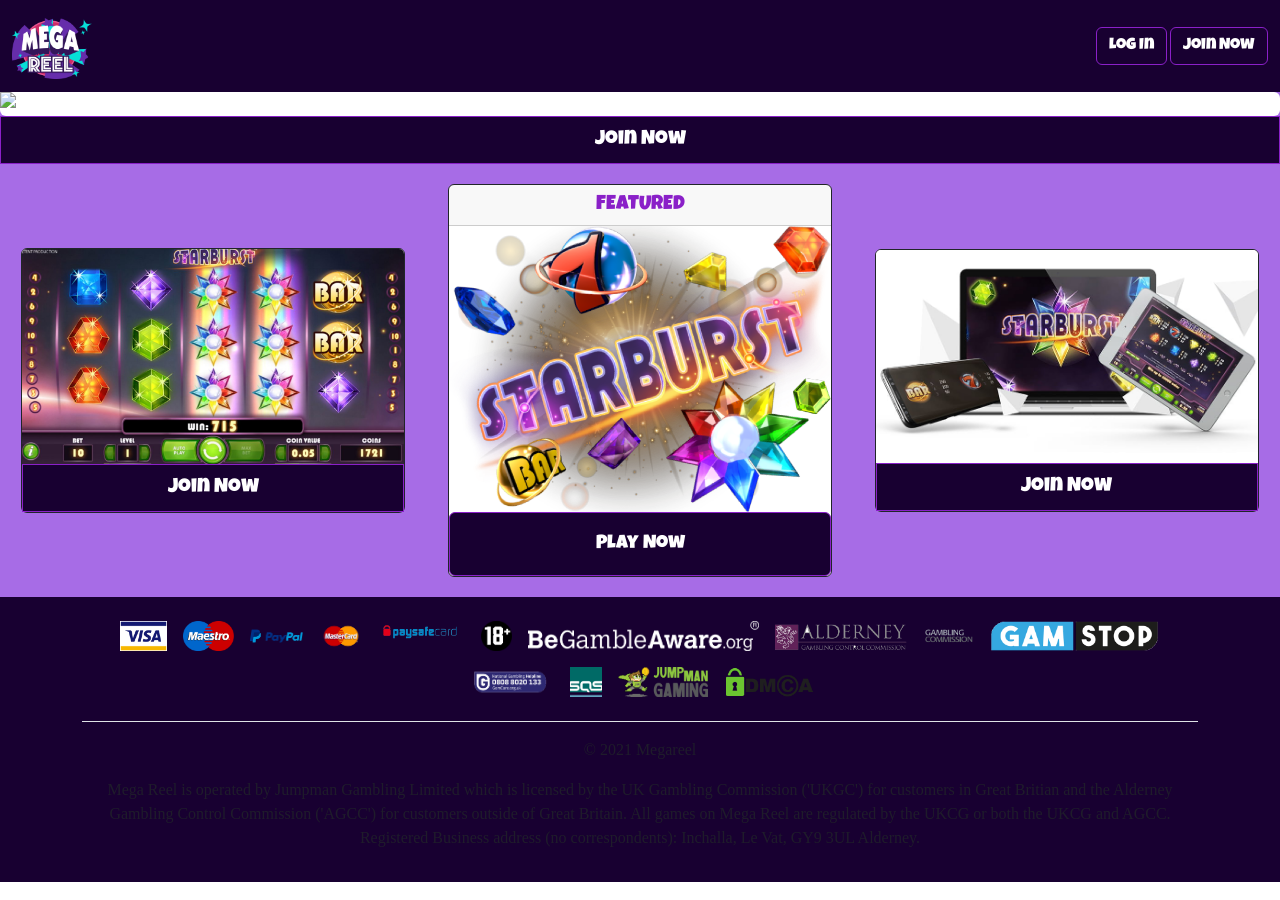
==== index.html @ 132ecd95 "changes to logos" ====
<!doctype html>
<html lang="en">
  <head>
    <!-- Required meta tags -->
    <meta charset="utf-8">
    <meta name="viewport" content="width=device-width, initial-scale=1">

    <!-- Bootstrap CSS -->
    <link href="https://cdn.jsdelivr.net/npm/bootstrap@5.1.3/dist/css/bootstrap.min.css" rel="stylesheet" integrity="sha384-1BmE4kWBq78iYhFldvKuhfTAU6auU8tT94WrHftjDbrCEXSU1oBoqyl2QvZ6jIW3" crossorigin="anonymous">
    <link href = "styles/styles.css" rel="stylesheet">
    <link rel="preconnect" href="https://fonts.googleapis.com">
    <link rel="preconnect" href="https://fonts.gstatic.com" crossorigin>
    <link href="https://fonts.googleapis.com/css2?family=Luckiest+Guy&display=swap" rel="stylesheet">
    <title>Play Starburst</title>
  </head>
  <body>
    <nav class="navbar navbar-dark" style="background-color: #180031;">
        <div class="container-fluid">
          <a class="navbar-brand" href="#">
            <img src="Assets/megareel-logo500.png" alt="Megareel Company Logo" width="80"  class="d-inline-block align-text-top">
            
          </a>
          <div>
            <button class="btn btn-outline btn-outline-custom">Log In</button>
            <button class="btn btn-custom ">Join Now</button>
          </div>
          
        </div>
      </nav>

    <div class ="container-fluid content " style="background: #a76ce6;" >
        <div class = "row main-offer d-none d-lg-block">
            <div class="col offer-col" >
                <div class="card border-dark text-white border-0" >
                    <img src="Assets/main banner.gif" class="card-img offer-image " alt="image of megareel offer" style="border-radius: 0;" >

                  </div>
                
                
            </div>

            <div class = "col offer-col">
              <button class = "btn btn-lg btn-custom justify-content-center" style="width:100%; border-radius: 0;">Join Now</button>
              
            </div>
            <!-- <p class="mx-auto" style="color: white; width: 100%; border-radius: 0; ">NEW PLAYERS ONLY, MIN DEPOSIT £10.00, £8.00 MAX WIN PER 10 SPINS, MAX BONUS EQUAL TO LIFETIME DEPOSITS (UP TO £250.00), 65X WAGERING REQUIREMENTS AND FULL T&CS APPLY <a href="#" style="text-decoration: none;">HERE</a></p> -->
        </div>

        <div class="row main-offer d-flex d-sm-block d-md-none">
          <div class = "col offer-col">
            <div class="card border-dark text-white border-0" >
              <img src="Assets/mobile banner.jpg" class="card-img offer-image " alt="image of megareel offer" style="border-radius: 0;" >

            </div>
          </div>
          
        </div>
        <!-- <hr class ="my-6">
        <div class = "row text-center">
            <h1 class = "offer-text fw-bolder" >MEGAREEL OFFERS YOU ALL THE TOP SLOTS AND MUCH MORE!</h1>
        </div>
        <hr class ="my-6 mx-auto offer-rule" width="50%"> -->
        <div class="row content-area">
          
          

            <!-- <div class="col first-col d-flex justify-content-center">
                    <div class="card border-dark" style="width: 12rem;">
                        <img src="Assets/berryburst-logo.png" class="card-img-top" alt="...">
                        <div class="card-body">
                          <h5 class="card-title">Play Berry Burst</h5>
                          <p class="card-text">Play Berry Burst At Megareel</p>
                          <a href="#" class="btn btn-danger">Join Now</a>
                        </div>
                </div>
            </div> -->

          

            <div class="col first-col d-flex d-none d-lg-flex justify-content-center">
              <div class="card border-dark" style="width: 24rem;">
                
                <img src="Assets/starburst-demo-1.jpg" class="card-img-top" alt="...">
                
                  <a href="#" class="btn btn-danger btn-lg btn-custom" style="border-radius: 0;">Join Now</a>
                
              </div>
    
            </div>  

          <div class="col first-col d-flex justify-content-center">
            <div class="card border-dark" style="width: 24rem;">
              <h5 class="card-header" style="color:#8A20C8">FEATURED</h5>
                <img src="Assets/starburst-logo.png" class="card-img-top" alt="...">
                <!-- <div class="card-body"> -->
                  <!-- <h5 class="card-title">Play Starburst</h5> -->
                  <!-- <p class="card-text">Play Starburst At Megareel</p> -->
                  <!-- <p class="card-text">Welcome Offer, Win Up To 500 Free Spins When You Deposit</p> -->
                  <a href="#" class="btn btn-danger btn-custom pulse" style="font-size: larger;">Play Now</a>
                <!-- </div> -->
              </div>

          </div>

          <div class="col first-col d-flex d-none d-lg-flex justify-content-center">
            <div class="card border-dark" style="width: 24rem;">
              
              <img src="Assets/starburst-slot-mobile-desktop-tablet.jpg" class="card-img-top" alt="...">
              
                <a href="#" class="btn btn-danger btn-lg btn-custom  " style="border-radius: 0;">Join Now</a>
              
            </div>
  
          </div> 

        <!-- <div class="col first-col d-flex justify-content-center">
          <div class="card border-dark" style="width: 24rem;">
            <h5 class="card-header" style="color:#8A20C8" >PLAY STARBURST</h5>
            <div class="card-body">
              <h5 class="card-title">CLAIM YOUR WELCOME OFFER AND JOIN</h5>
              <p class="card-text">Claim Our Exclusive Welcome Offer For New Players When You Deposit And Play!</p>
              <a href="#" class="btn btn-danger btn-lg btn-custom">Join Now</a>
            </div>
          </div> -->

      </div>

            <!-- <div class="col first-col d-flex justify-content-center">
                    <div class="card border-dark" style="width: 12rem;">
                        <img src="Assets/bonanza-logo.png" class="card-img-top" alt="...">
                        <div class="card-body">
                            <h5 class="card-title">Play Bonanza</h5>
                            <p class="card-text">Play Bonanza At Megareel</p>
                            <a href="#" class="btn btn-danger">Join Now</a>
                        </div>
                </div>
            </div> -->
            
            

            
        </div>

        
            <footer class = "py-3 my-4 main-footer">
              <div class="container">
                <ul class="nav justify-content-center border-bottom pb-3 mb-3">
                    <li class="nav-item"><a href="#" class="nav-link px-2 text-muted"><img src="./Assets/footer images/2.png" height="30"></a></li>
                    <li class="nav-item"><a href="#" class="nav-link px-2 text-muted"><img src="./Assets/footer images/3.png" height="30"></a></li>
                    <li class="nav-item"><a href="#" class="nav-link px-2 text-muted"><img src="./Assets/footer images/4.png" height="30"></a></li>
                    <li class="nav-item"><a href="#" class="nav-link px-2 text-muted"><img src="./Assets/footer images/MasterCard.jpg" height="30"></a></li>
                    <li class="nav-item"><a href="#" class="nav-link px-2 text-muted"><img src="./Assets/footer images/5.png" height="30"></a></li>
                    <li class="nav-item"><a href="#" class="nav-link px-2 text-muted"><img src="./Assets/footer images/6.png" height="30"></a></li>
                    <li class="nav-item"><a href="#" class="nav-link px-2 text-muted"><img src="./Assets/footer images/7.png" height="30"></a></li>
                    <li class="nav-item"><a href="#" class="nav-link px-2 text-muted"><img src="./Assets/footer images/8.png" height="30"></a></li>
                    <li class="nav-item"><a href="#" class="nav-link px-2 text-muted"><img src="./Assets/footer images/9.png" height="30"></a></li>
                    <li class="nav-item"><a href="#" class="nav-link px-2 text-muted"><img src="./Assets/footer images/10.png" height="30"></a></li>
                    <li class="nav-item"><a href="#" class="nav-link px-2 text-muted"><img src="./Assets/footer images/11.png" height="30"></a></li>
                    <li class="nav-item"><a href="#" class="nav-link px-2 text-muted"><img src="./Assets/footer images/12.png" height="30"></a></li>
                    <li class="nav-item"><a href="#" class="nav-link px-2 text-muted"><img src="./Assets/footer images/13.png" height="30"></a></li>
                    <li class="nav-item"><a href="#" class="nav-link px-2 text-muted"><img src="./Assets/footer images/14.png" height="30"></a></li>
                  </ul>

                <p class = "text-center text-muted">© 2021 Megareel</p>
                <p class = "text-center text-muted ">Mega Reel is operated by Jumpman Gambling Limited which is licensed by the UK Gambling Commission ('UKGC') for customers in Great Britian and the Alderney Gambling Control Commission
                  ('AGCC') for customers outside of Great Britain. All games on Mega Reel are regulated by the UKCG or both the UKCG and AGCC. Registered Business address (no correspondents): Inchalla, Le Vat,
                  GY9 3UL Alderney.
                </p>
              </div>  
            </footer>
        
        
    </div>
        
   

  
   

    <!-- Option 1: Bootstrap Bundle with Popper -->
    <script src="https://cdn.jsdelivr.net/npm/bootstrap@5.1.3/dist/js/bootstrap.bundle.min.js" integrity="sha384-ka7Sk0Gln4gmtz2MlQnikT1wXgYsOg+OMhuP+IlRH9sENBO0LRn5q+8nbTov4+1p" crossorigin="anonymous"></script>


  </body>
</html>
---- styles/styles.css ----
html{

    overflow-x: hidden; 
}

body{
    font-family: 'Luckiest Guy', cursive;
    
    
}
.nav-custom{
    background-color: #01E0D8;
}

p{
    font-family: 'Open Sans', 'Verdana';
}


.btn-custom{
    background-color: #180031;
    border-color: #8A20C8;
    color: white;
    
}

.btn-custom:hover{
    background-color: #8A20C8;
    border-color: white;
    color: white;
}

.btn-custom:focus{
    background-color: #8A20C8;
    color: white;
    box-shadow: none;
    outline: none;
}


.btn-outline-custom{
    color:white;
    border-color: #8A20C8;
}

.btn-outline-custom:hover{
    background-color: #8A20C8;
    border-color: #8A20C8;
    color: white;
}

.btn-outline-custom:focus{
    background-color: #8A20C8;
    color: white;
    box-shadow: none;
    outline: none;

}

.main-offer{
    padding:  0;
    text-align: center;
    
}

.offer-col{
    padding-right: 0;
    padding-left: 0;
}

.offer{
    color: white;
}

.offer-text{
    color:#8A20C8;
    font-weight: 400;
    padding-bottom: 10px;
    -webkit-text-stroke: 0.11px black;
}

.offer-rule{
    border: 1px solid #8A20C8;
}



.first-col{
    text-align: center;
    margin: auto;
    padding: 20px 0;
    
}


.main-footer{
    background-color: #180031;
    padding-top: 0;
    margin-top:0;
}

.my-4{
    margin-top: 0!important;
    margin-bottom: 0!important;

}


/* .content-area{
    background-color: #5800b5;
    
} */


.pulse {
    position: relative;
    overflow: hidden;
    display: inline-block;
    color: #fff;
    text-decoration: none;
    text-align: center;
    line-height: 50px;

  }
  

  
  /**
   * The "shine" element
   */
  
  .pulse:after {
    
    animation: shine 4s ease-out infinite;
    animation-fill-mode: forwards;  
    content: "";
    position: absolute;
    top: -110%;
    left: -210%;
    width: 400%;
    height: 200%;
    opacity: 0;
    transform: rotate(30deg);
    
    background: rgba(255, 255, 255, 0.13);
    background: linear-gradient(
      to right, 
      rgba(255, 255, 255, 0.13) 0%,
      rgba(255, 255, 255, 0.13) 77%,
      rgba(255, 255, 255, 0.5) 92%,
      rgba(255, 255, 255, 0.0) 100%
    );
  }
  
  
  .pulse:active:after {
    opacity: 0;
  }
  
  @keyframes shine{
    10% {
      opacity: 1;
      top: -30%;
      left: -30%;
      transition-property: left, top, opacity;
      transition-duration: 1s, 1s, 0.25s;
      transition-timing-function: ease;
    }
    100% {
      opacity: 0;
      top: -30%;
      left: -30%;
      transition-property: left, top, opacity;
    }
  }
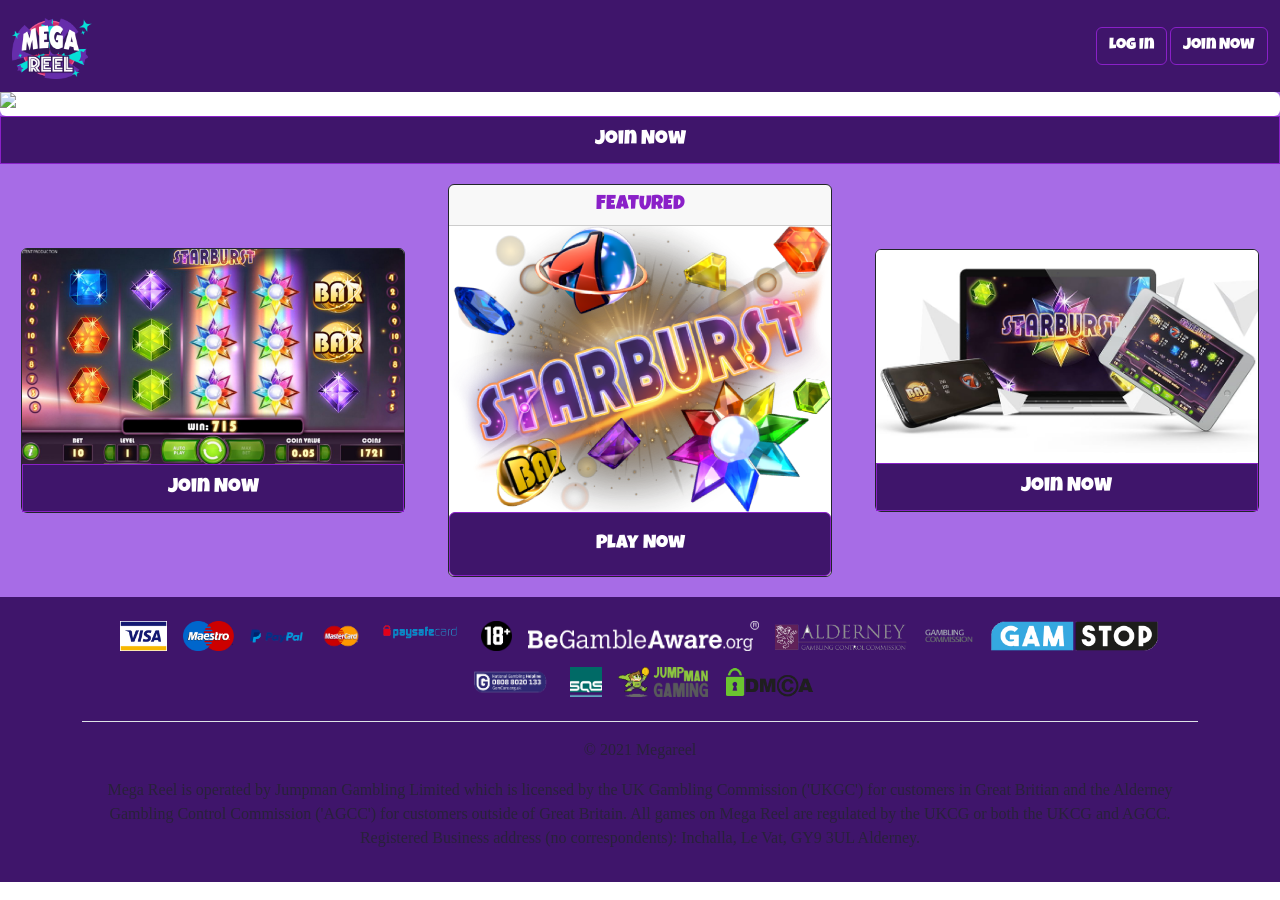
==== commit 50642062: "changes to colours" ====
--- a/index.html
+++ b/index.html
@@ -14,7 +14,7 @@
     <title>Play Starburst</title>
   </head>
   <body>
-    <nav class="navbar navbar-dark" style="background-color: #180031;">
+    <nav class="navbar navbar-dark" style="background-color: #3f156b;">
         <div class="container-fluid">
           <a class="navbar-brand" href="#">
             <img src="Assets/megareel-logo500.png" alt="Megareel Company Logo" width="80"  class="d-inline-block align-text-top">
--- a/styles/styles.css
+++ b/styles/styles.css
@@ -18,7 +18,7 @@
 
 
 .btn-custom{
-    background-color: #180031;
+    background-color: #3f156b;
     border-color: #8A20C8;
     color: white;
     
@@ -94,7 +94,7 @@
 
 
 .main-footer{
-    background-color: #180031;
+    background-color:#3f156b;
     padding-top: 0;
     margin-top:0;
 }
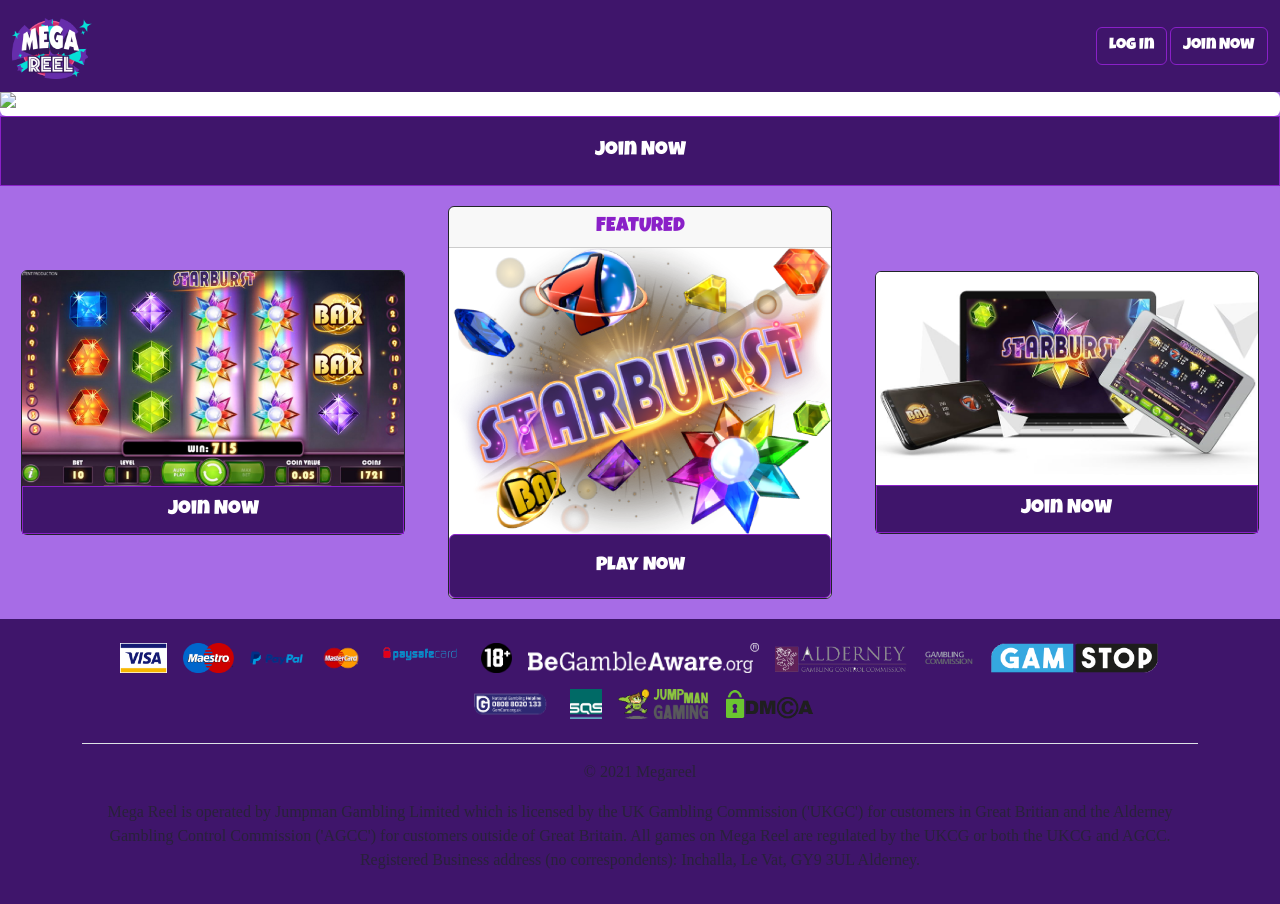
==== commit 735b7f2a: "mobile changes" ====
--- a/index.html
+++ b/index.html
@@ -40,7 +40,7 @@
             </div>
 
             <div class = "col offer-col">
-              <button class = "btn btn-lg btn-custom justify-content-center" style="width:100%; border-radius: 0;">Join Now</button>
+              <button class = "btn btn-lg btn-custom justify-content-center" style="width:100%; height: 70px; border-radius: 0;">Join Now</button>
               
             </div>
             <!-- <p class="mx-auto" style="color: white; width: 100%; border-radius: 0; ">NEW PLAYERS ONLY, MIN DEPOSIT £10.00, £8.00 MAX WIN PER 10 SPINS, MAX BONUS EQUAL TO LIFETIME DEPOSITS (UP TO £250.00), 65X WAGERING REQUIREMENTS AND FULL T&CS APPLY <a href="#" style="text-decoration: none;">HERE</a></p> -->
@@ -168,6 +168,11 @@
                 </p>
               </div>  
             </footer>
+
+            <div class="fixed-bottom d-sm-none" >
+              <a href="#" class="btn btn-danger btn-lg btn-custom" style="border-radius: 0; width: 100%; background-color: #8A20C8;">Join Now</a>
+
+            </div>
         
         
     </div>
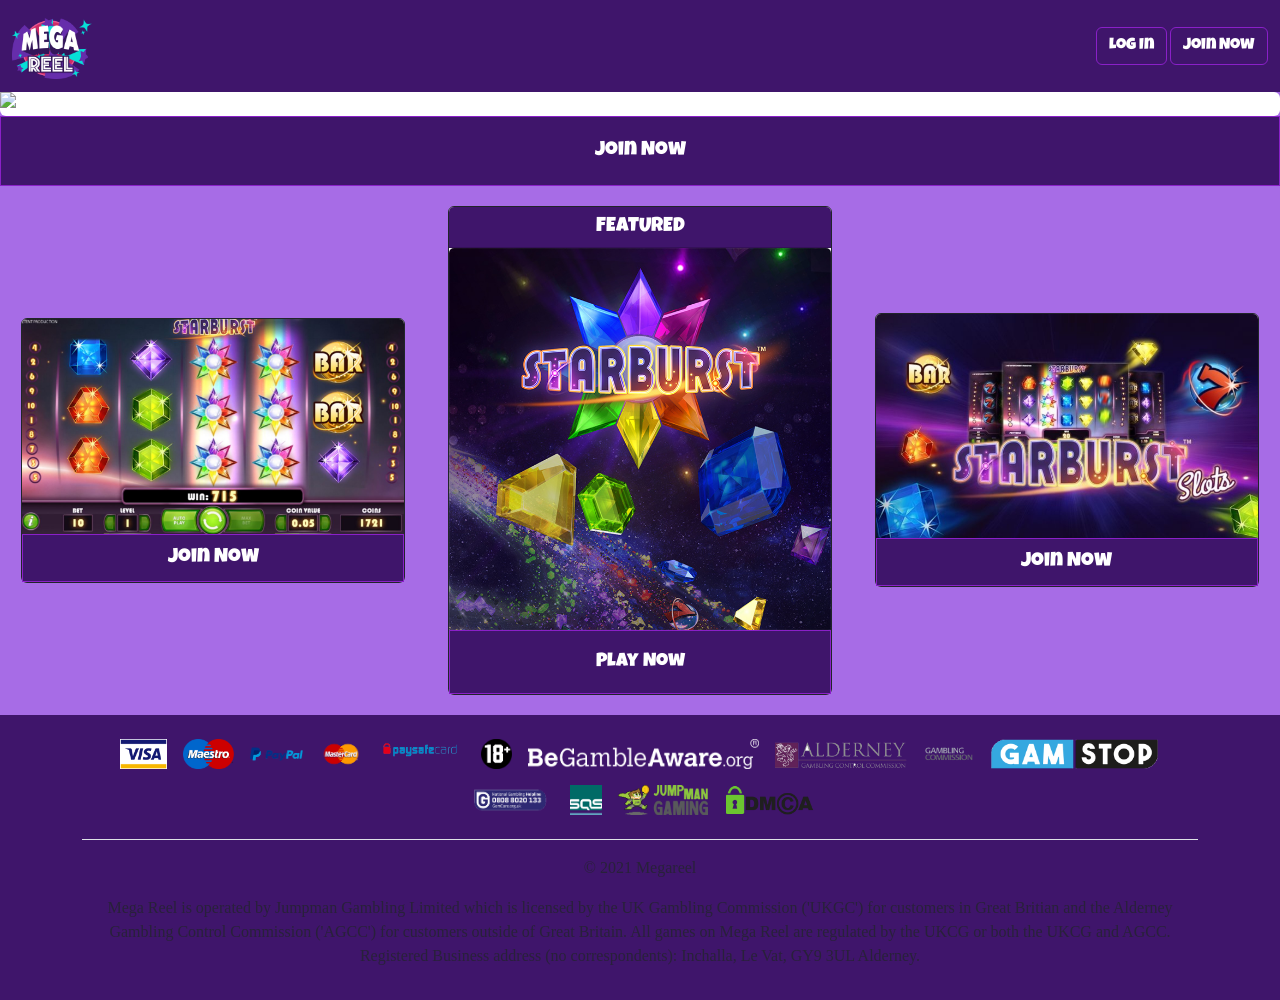
==== commit 14ce838c: "image changes" ====
--- a/index.html
+++ b/index.html
@@ -90,13 +90,13 @@
 
           <div class="col first-col d-flex justify-content-center">
             <div class="card border-dark" style="width: 24rem;">
-              <h5 class="card-header" style="color:#8A20C8">FEATURED</h5>
-                <img src="Assets/starburst-logo.png" class="card-img-top" alt="...">
+              <h5 class="card-header" style="color:white; background-color: #3f156b;">FEATURED</h5>
+                <img src="Assets/long.jpg" class="card-img-top" alt="...">
                 <!-- <div class="card-body"> -->
                   <!-- <h5 class="card-title">Play Starburst</h5> -->
                   <!-- <p class="card-text">Play Starburst At Megareel</p> -->
                   <!-- <p class="card-text">Welcome Offer, Win Up To 500 Free Spins When You Deposit</p> -->
-                  <a href="#" class="btn btn-danger btn-custom pulse" style="font-size: larger;">Play Now</a>
+                  <a href="#" class="btn btn-danger btn-custom pulse" style="font-size: larger; border-radius: 0;">Play Now</a>
                 <!-- </div> -->
               </div>
 
@@ -105,7 +105,7 @@
           <div class="col first-col d-flex d-none d-lg-flex justify-content-center">
             <div class="card border-dark" style="width: 24rem;">
               
-              <img src="Assets/starburst-slot-mobile-desktop-tablet.jpg" class="card-img-top" alt="...">
+              <img src="Assets/screen.jpg" class="card-img-top" alt="...">
               
                 <a href="#" class="btn btn-danger btn-lg btn-custom  " style="border-radius: 0;">Join Now</a>
               
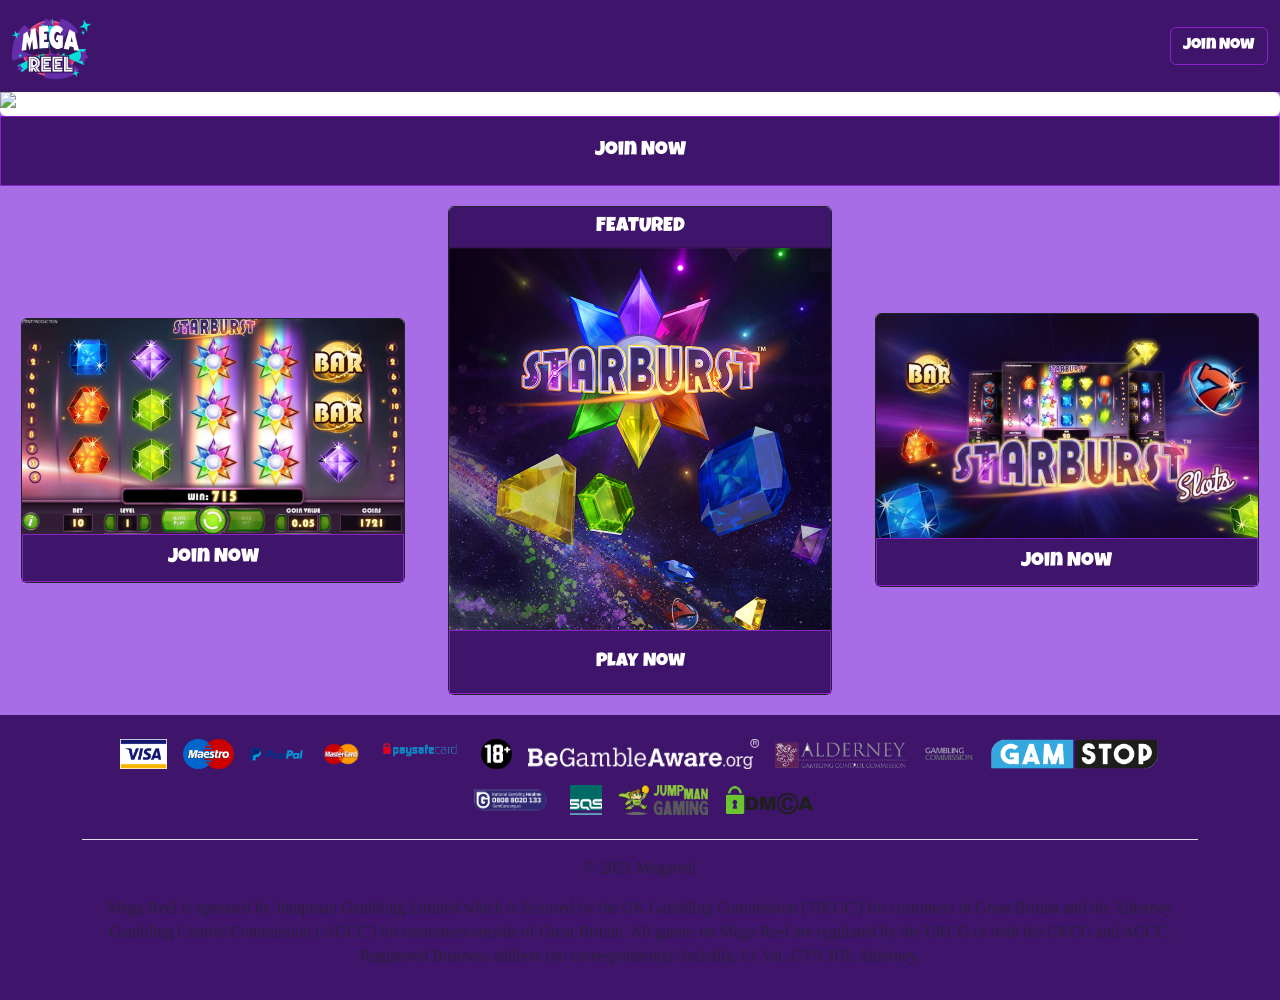
==== commit 52ff8e3a: "changes" ====
--- a/index.html
+++ b/index.html
@@ -21,7 +21,7 @@
             
           </a>
           <div>
-            <button class="btn btn-outline btn-outline-custom">Log In</button>
+            <!-- <button class="btn btn-outline btn-outline-custom">Log In</button> -->
             <button class="btn btn-custom ">Join Now</button>
           </div>
           
@@ -32,7 +32,7 @@
         <div class = "row main-offer d-none d-lg-block">
             <div class="col offer-col" >
                 <div class="card border-dark text-white border-0" >
-                    <img src="Assets/main banner.gif" class="card-img offer-image " alt="image of megareel offer" style="border-radius: 0;" >
+                    <img src="Assets/main banner1.gif" class="card-img offer-image " alt="image of megareel offer" style="border-radius: 0;" >
 
                   </div>
                 
@@ -49,7 +49,7 @@
         <div class="row main-offer d-flex d-sm-block d-md-none">
           <div class = "col offer-col">
             <div class="card border-dark text-white border-0" >
-              <img src="Assets/mobile banner.jpg" class="card-img offer-image " alt="image of megareel offer" style="border-radius: 0;" >
+              <img src="Assets/mobile banner1.jpg" class="card-img offer-image " alt="image of megareel offer" style="border-radius: 0;" >
 
             </div>
           </div>
@@ -91,7 +91,7 @@
           <div class="col first-col d-flex justify-content-center">
             <div class="card border-dark" style="width: 24rem;">
               <h5 class="card-header" style="color:white; background-color: #3f156b;">FEATURED</h5>
-                <img src="Assets/long.jpg" class="card-img-top" alt="...">
+                <img src="Assets/long.jpg" class="card-img-top" alt="..." style="border-radius: 0;">
                 <!-- <div class="card-body"> -->
                   <!-- <h5 class="card-title">Play Starburst</h5> -->
                   <!-- <p class="card-text">Play Starburst At Megareel</p> -->
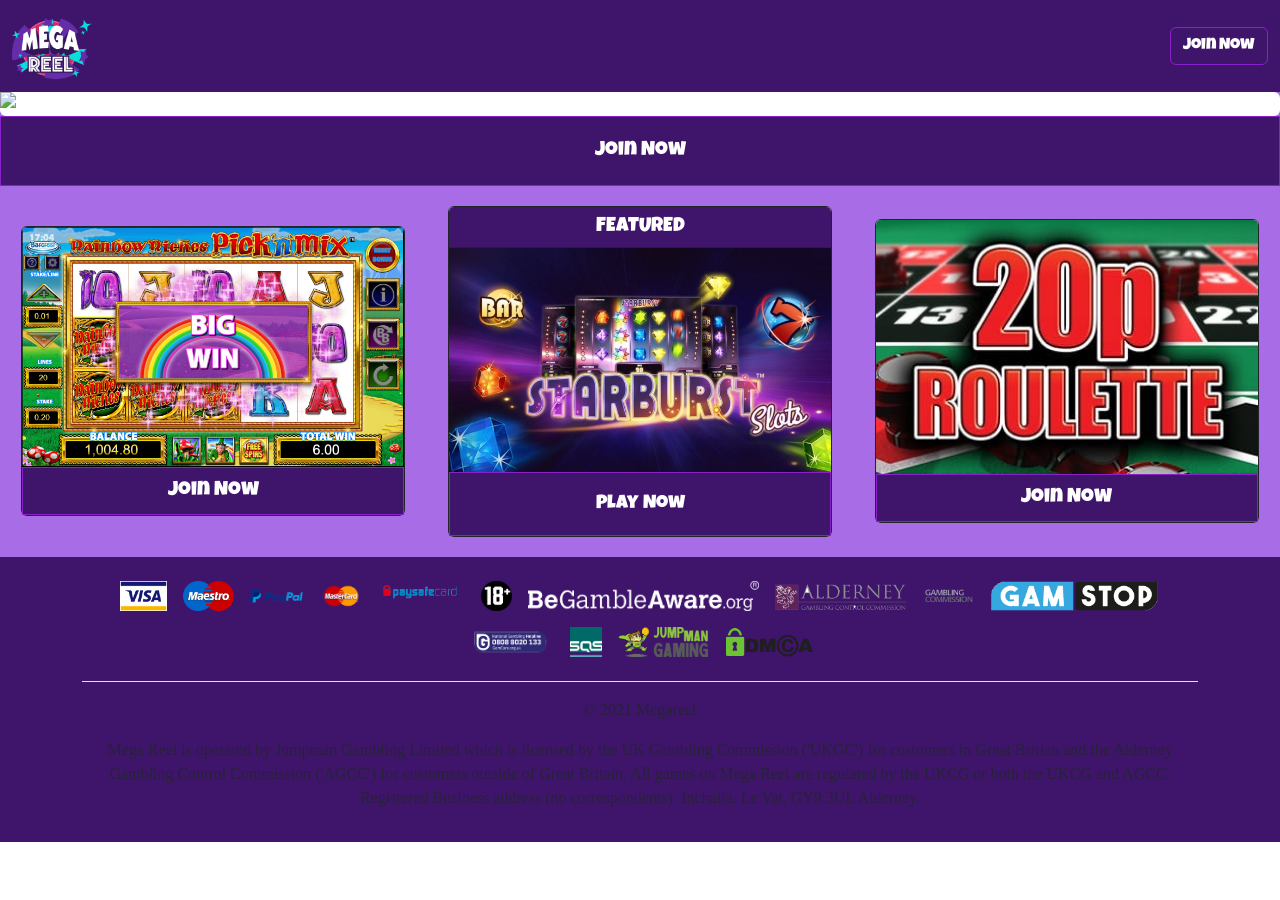
==== commit 03269d7d: "changes" ====
--- a/index.html
+++ b/index.html
@@ -80,7 +80,7 @@
             <div class="col first-col d-flex d-none d-lg-flex justify-content-center">
               <div class="card border-dark" style="width: 24rem;">
                 
-                <img src="Assets/starburst-demo-1.jpg" class="card-img-top" alt="...">
+                <img src="Assets/rainbowrichespicknmixbigwin.png" class="card-img-top" alt="...">
                 
                   <a href="#" class="btn btn-danger btn-lg btn-custom" style="border-radius: 0;">Join Now</a>
                 
@@ -91,7 +91,7 @@
           <div class="col first-col d-flex justify-content-center">
             <div class="card border-dark" style="width: 24rem;">
               <h5 class="card-header" style="color:white; background-color: #3f156b;">FEATURED</h5>
-                <img src="Assets/long.jpg" class="card-img-top" alt="..." style="border-radius: 0;">
+                <img src="Assets/screen.jpg" class="card-img-top" alt="..." style="border-radius: 0;">
                 <!-- <div class="card-body"> -->
                   <!-- <h5 class="card-title">Play Starburst</h5> -->
                   <!-- <p class="card-text">Play Starburst At Megareel</p> -->
@@ -105,7 +105,7 @@
           <div class="col first-col d-flex d-none d-lg-flex justify-content-center">
             <div class="card border-dark" style="width: 24rem;">
               
-              <img src="Assets/screen.jpg" class="card-img-top" alt="...">
+              <img src="Assets/20pRouletteCover.jpg" class="card-img-top" alt="...">
               
                 <a href="#" class="btn btn-danger btn-lg btn-custom  " style="border-radius: 0;">Join Now</a>
               
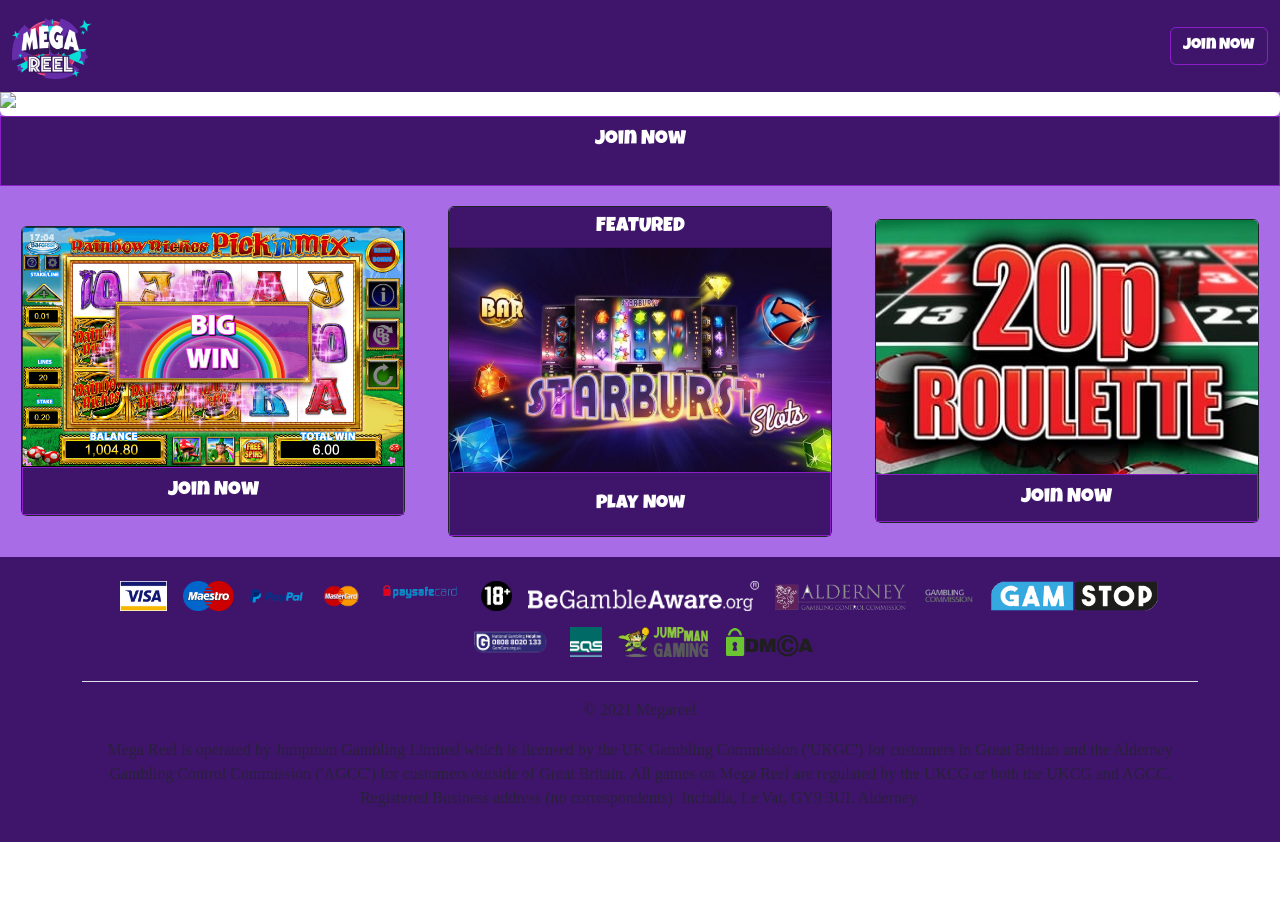
==== commit f7f6b5e7: "Changes to stored files" ====
--- a/index.html
+++ b/index.html
@@ -1,190 +1,165 @@
 <!doctype html>
 <html lang="en">
-  <head>
-    <!-- Required meta tags -->
-    <meta charset="utf-8">
-    <meta name="viewport" content="width=device-width, initial-scale=1">
 
-    <!-- Bootstrap CSS -->
-    <link href="https://cdn.jsdelivr.net/npm/bootstrap@5.1.3/dist/css/bootstrap.min.css" rel="stylesheet" integrity="sha384-1BmE4kWBq78iYhFldvKuhfTAU6auU8tT94WrHftjDbrCEXSU1oBoqyl2QvZ6jIW3" crossorigin="anonymous">
-    <link href = "styles/styles.css" rel="stylesheet">
-    <link rel="preconnect" href="https://fonts.googleapis.com">
-    <link rel="preconnect" href="https://fonts.gstatic.com" crossorigin>
-    <link href="https://fonts.googleapis.com/css2?family=Luckiest+Guy&display=swap" rel="stylesheet">
-    <title>Play Starburst</title>
-  </head>
-  <body>
-    <nav class="navbar navbar-dark" style="background-color: #3f156b;">
-        <div class="container-fluid">
-          <a class="navbar-brand" href="#">
-            <img src="Assets/megareel-logo500.png" alt="Megareel Company Logo" width="80"  class="d-inline-block align-text-top">
-            
-          </a>
-          <div>
-            <!-- <button class="btn btn-outline btn-outline-custom">Log In</button> -->
-            <button class="btn btn-custom ">Join Now</button>
-          </div>
-          
+<head>
+  <!-- Required meta tags -->
+  <meta charset="utf-8">
+  <meta name="viewport" content="width=device-width, initial-scale=1">
+
+  <!-- Bootstrap CSS -->
+  <link href="https://cdn.jsdelivr.net/npm/bootstrap@5.1.3/dist/css/bootstrap.min.css" rel="stylesheet"
+    integrity="sha384-1BmE4kWBq78iYhFldvKuhfTAU6auU8tT94WrHftjDbrCEXSU1oBoqyl2QvZ6jIW3" crossorigin="anonymous">
+  <link href="styles/styles.css" rel="stylesheet">
+  <link rel="preconnect" href="https://fonts.googleapis.com">
+  <link rel="preconnect" href="https://fonts.gstatic.com" crossorigin>
+  <link href="https://fonts.googleapis.com/css2?family=Luckiest+Guy&display=swap" rel="stylesheet">
+  <title>Play Starburst</title>
+</head>
+
+<!-- Main content area -->
+<body>
+  <nav class="navbar navbar-dark" style="background-color: #3f156b;">
+    <div class="container-fluid">
+      <a class="navbar-brand" href="#">
+        <img src="Assets/megareel-logo500.png" alt="Megareel Company Logo" width="80"
+          class="d-inline-block align-text-top">
+
+      </a>
+      <div>
+
+        <a class="btn btn-custom "
+          href="https://www.megareel.com/register/?a=2304.187ga64cidNovermberLandingPageTestpidaffid55"
+          style="text-decoration: none;">Join Now </a>
+      </div>
+
+    </div>
+  </nav>
+
+  <div class="container-fluid content " style="background: #a76ce6;">
+    <div class="row main-offer d-none d-lg-block">
+      <div class="col offer-col">
+        <div class="card border-dark text-white border-0">
+          <img src="Assets/main banner1.gif" class="card-img offer-image " alt="image of megareel offer"
+            style="border-radius: 0;">
+
         </div>
-      </nav>
+      </div>
 
-    <div class ="container-fluid content " style="background: #a76ce6;" >
-        <div class = "row main-offer d-none d-lg-block">
-            <div class="col offer-col" >
-                <div class="card border-dark text-white border-0" >
-                    <img src="Assets/main banner1.gif" class="card-img offer-image " alt="image of megareel offer" style="border-radius: 0;" >
-
-                  </div>
-                
-                
-            </div>
-
-            <div class = "col offer-col">
-              <button class = "btn btn-lg btn-custom justify-content-center" style="width:100%; height: 70px; border-radius: 0;">Join Now</button>
-              
-            </div>
-            <!-- <p class="mx-auto" style="color: white; width: 100%; border-radius: 0; ">NEW PLAYERS ONLY, MIN DEPOSIT £10.00, £8.00 MAX WIN PER 10 SPINS, MAX BONUS EQUAL TO LIFETIME DEPOSITS (UP TO £250.00), 65X WAGERING REQUIREMENTS AND FULL T&CS APPLY <a href="#" style="text-decoration: none;">HERE</a></p> -->
-        </div>
-
-        <div class="row main-offer d-flex d-sm-block d-md-none">
-          <div class = "col offer-col">
-            <div class="card border-dark text-white border-0" >
-              <img src="Assets/mobile banner1.jpg" class="card-img offer-image " alt="image of megareel offer" style="border-radius: 0;" >
-
-            </div>
-          </div>
-          
-        </div>
-        <!-- <hr class ="my-6">
-        <div class = "row text-center">
-            <h1 class = "offer-text fw-bolder" >MEGAREEL OFFERS YOU ALL THE TOP SLOTS AND MUCH MORE!</h1>
-        </div>
-        <hr class ="my-6 mx-auto offer-rule" width="50%"> -->
-        <div class="row content-area">
-          
-          
-
-            <!-- <div class="col first-col d-flex justify-content-center">
-                    <div class="card border-dark" style="width: 12rem;">
-                        <img src="Assets/berryburst-logo.png" class="card-img-top" alt="...">
-                        <div class="card-body">
-                          <h5 class="card-title">Play Berry Burst</h5>
-                          <p class="card-text">Play Berry Burst At Megareel</p>
-                          <a href="#" class="btn btn-danger">Join Now</a>
-                        </div>
-                </div>
-            </div> -->
-
-          
-
-            <div class="col first-col d-flex d-none d-lg-flex justify-content-center">
-              <div class="card border-dark" style="width: 24rem;">
-                
-                <img src="Assets/rainbowrichespicknmixbigwin.png" class="card-img-top" alt="...">
-                
-                  <a href="#" class="btn btn-danger btn-lg btn-custom" style="border-radius: 0;">Join Now</a>
-                
-              </div>
-    
-            </div>  
-
-          <div class="col first-col d-flex justify-content-center">
-            <div class="card border-dark" style="width: 24rem;">
-              <h5 class="card-header" style="color:white; background-color: #3f156b;">FEATURED</h5>
-                <img src="Assets/screen.jpg" class="card-img-top" alt="..." style="border-radius: 0;">
-                <!-- <div class="card-body"> -->
-                  <!-- <h5 class="card-title">Play Starburst</h5> -->
-                  <!-- <p class="card-text">Play Starburst At Megareel</p> -->
-                  <!-- <p class="card-text">Welcome Offer, Win Up To 500 Free Spins When You Deposit</p> -->
-                  <a href="#" class="btn btn-danger btn-custom pulse" style="font-size: larger; border-radius: 0;">Play Now</a>
-                <!-- </div> -->
-              </div>
-
-          </div>
-
-          <div class="col first-col d-flex d-none d-lg-flex justify-content-center">
-            <div class="card border-dark" style="width: 24rem;">
-              
-              <img src="Assets/20pRouletteCover.jpg" class="card-img-top" alt="...">
-              
-                <a href="#" class="btn btn-danger btn-lg btn-custom  " style="border-radius: 0;">Join Now</a>
-              
-            </div>
-  
-          </div> 
-
-        <!-- <div class="col first-col d-flex justify-content-center">
-          <div class="card border-dark" style="width: 24rem;">
-            <h5 class="card-header" style="color:#8A20C8" >PLAY STARBURST</h5>
-            <div class="card-body">
-              <h5 class="card-title">CLAIM YOUR WELCOME OFFER AND JOIN</h5>
-              <p class="card-text">Claim Our Exclusive Welcome Offer For New Players When You Deposit And Play!</p>
-              <a href="#" class="btn btn-danger btn-lg btn-custom">Join Now</a>
-            </div>
-          </div> -->
+      <div class="col offer-col">
+        <a class="btn btn-lg btn-custom justify-content-center" style="width:100%; height: 70px; border-radius: 0;"
+          href="https://www.megareel.com/register/?a=2304.187ga64cidNovermberLandingPageTestpidaffid55">Join Now</a>
 
       </div>
 
-            <!-- <div class="col first-col d-flex justify-content-center">
-                    <div class="card border-dark" style="width: 12rem;">
-                        <img src="Assets/bonanza-logo.png" class="card-img-top" alt="...">
-                        <div class="card-body">
-                            <h5 class="card-title">Play Bonanza</h5>
-                            <p class="card-text">Play Bonanza At Megareel</p>
-                            <a href="#" class="btn btn-danger">Join Now</a>
-                        </div>
-                </div>
-            </div> -->
-            
-            
+    </div>
 
-            
+    <div class="row main-offer d-flex d-sm-block d-md-none">
+      <div class="col offer-col">
+        <div class="card border-dark text-white border-0">
+          <img src="Assets/mobile banner1.jpg" class="card-img offer-image " alt="image of megareel offer"
+            style="border-radius: 0;">
+
         </div>
+      </div>
 
-        
-            <footer class = "py-3 my-4 main-footer">
-              <div class="container">
-                <ul class="nav justify-content-center border-bottom pb-3 mb-3">
-                    <li class="nav-item"><a href="#" class="nav-link px-2 text-muted"><img src="./Assets/footer images/2.png" height="30"></a></li>
-                    <li class="nav-item"><a href="#" class="nav-link px-2 text-muted"><img src="./Assets/footer images/3.png" height="30"></a></li>
-                    <li class="nav-item"><a href="#" class="nav-link px-2 text-muted"><img src="./Assets/footer images/4.png" height="30"></a></li>
-                    <li class="nav-item"><a href="#" class="nav-link px-2 text-muted"><img src="./Assets/footer images/MasterCard.jpg" height="30"></a></li>
-                    <li class="nav-item"><a href="#" class="nav-link px-2 text-muted"><img src="./Assets/footer images/5.png" height="30"></a></li>
-                    <li class="nav-item"><a href="#" class="nav-link px-2 text-muted"><img src="./Assets/footer images/6.png" height="30"></a></li>
-                    <li class="nav-item"><a href="#" class="nav-link px-2 text-muted"><img src="./Assets/footer images/7.png" height="30"></a></li>
-                    <li class="nav-item"><a href="#" class="nav-link px-2 text-muted"><img src="./Assets/footer images/8.png" height="30"></a></li>
-                    <li class="nav-item"><a href="#" class="nav-link px-2 text-muted"><img src="./Assets/footer images/9.png" height="30"></a></li>
-                    <li class="nav-item"><a href="#" class="nav-link px-2 text-muted"><img src="./Assets/footer images/10.png" height="30"></a></li>
-                    <li class="nav-item"><a href="#" class="nav-link px-2 text-muted"><img src="./Assets/footer images/11.png" height="30"></a></li>
-                    <li class="nav-item"><a href="#" class="nav-link px-2 text-muted"><img src="./Assets/footer images/12.png" height="30"></a></li>
-                    <li class="nav-item"><a href="#" class="nav-link px-2 text-muted"><img src="./Assets/footer images/13.png" height="30"></a></li>
-                    <li class="nav-item"><a href="#" class="nav-link px-2 text-muted"><img src="./Assets/footer images/14.png" height="30"></a></li>
-                  </ul>
+    </div>
 
-                <p class = "text-center text-muted">© 2021 Megareel</p>
-                <p class = "text-center text-muted ">Mega Reel is operated by Jumpman Gambling Limited which is licensed by the UK Gambling Commission ('UKGC') for customers in Great Britian and the Alderney Gambling Control Commission
-                  ('AGCC') for customers outside of Great Britain. All games on Mega Reel are regulated by the UKCG or both the UKCG and AGCC. Registered Business address (no correspondents): Inchalla, Le Vat,
-                  GY9 3UL Alderney.
-                </p>
-              </div>  
-            </footer>
+    <div class="row content-area">
+      <div class="col first-col d-flex d-none d-lg-flex justify-content-center">
+        <div class="card border-dark" style="width: 24rem;">
+          <img src="Assets/rainbowrichespicknmixbigwin.png" class="card-img-top" alt="...">
 
-            <div class="fixed-bottom d-sm-none" >
-              <a href="#" class="btn btn-danger btn-lg btn-custom" style="border-radius: 0; width: 100%; background-color: #8A20C8;">Join Now</a>
+          <a href="https://www.megareel.com/register/?a=2304.187ga64cidNovermberLandingPageTestpidaffid55"
+            class="btn btn-danger btn-lg btn-custom" style="border-radius: 0;">Join Now</a>
 
-            </div>
-        
-        
+        </div>
+      </div>
+
+      <div class="col first-col d-flex justify-content-center">
+        <div class="card border-dark" style="width: 24rem;">
+          <h5 class="card-header" style="color:white; background-color: #3f156b;">FEATURED</h5>
+          <img src="Assets/screen.jpg" class="card-img-top" alt="..." style="border-radius: 0;">
+
+          <a href="https://www.megareel.com/register/?a=2304.187ga64cidNovermberLandingPageTestpidaffid55"
+            class="btn btn-danger btn-custom pulse" style="font-size: larger; border-radius: 0;">Play Now</a>
+
+        </div>
+      </div>
+
+      <div class="col first-col d-flex d-none d-lg-flex justify-content-center">
+        <div class="card border-dark" style="width: 24rem;">
+
+          <img src="Assets/20pRouletteCover.jpg" class="card-img-top" alt="...">
+
+          <a href="https://www.megareel.com/register/?a=2304.187ga64cidNovermberLandingPageTestpidaffid55"
+            class="btn btn-danger btn-lg btn-custom  " style="border-radius: 0;">Join Now</a>
+
+        </div>
+      </div>
     </div>
-        
-   
+  </div>
+
+<!-- Footer Links -->
+  <footer class="py-3 my-4 main-footer">
+    <div class="container">
+      <ul class="nav justify-content-center border-bottom pb-3 mb-3">
+        <li class="nav-item"><a href="#" class="nav-link px-2 text-muted"><img src="./Assets/footer images/2.png"
+              height="30"></a></li>
+        <li class="nav-item"><a href="#" class="nav-link px-2 text-muted"><img src="./Assets/footer images/3.png"
+              height="30"></a></li>
+        <li class="nav-item"><a href="#" class="nav-link px-2 text-muted"><img src="./Assets/footer images/4.png"
+              height="30"></a></li>
+        <li class="nav-item"><a href="#" class="nav-link px-2 text-muted"><img
+              src="./Assets/footer images/MasterCard.jpg" height="30"></a></li>
+        <li class="nav-item"><a href="#" class="nav-link px-2 text-muted"><img src="./Assets/footer images/5.png"
+              height="30"></a></li>
+        <li class="nav-item"><a href="#" class="nav-link px-2 text-muted"><img src="./Assets/footer images/6.png"
+              height="30"></a></li>
+        <li class="nav-item"><a href="https://www.begambleaware.org/" class="nav-link px-2 text-muted"><img
+              src="./Assets/footer images/7.png" height="30"></a></li>
+        <li class="nav-item"><a href="https://www.gamblingcontrol.org/" class="nav-link px-2 text-muted"><img
+              src="./Assets/footer images/8.png" height="30"></a></li>
+        <li class="nav-item"><a href="https://www.gamblingcommission.gov.uk/public-register/business/detail/39175"
+            class="nav-link px-2 text-muted"><img src="./Assets/footer images/9.png" height="30"></a></li>
+        <li class="nav-item"><a href="https://www.gamstop.co.uk/" class="nav-link px-2 text-muted"><img
+              src="./Assets/footer images/10.png" height="30"></a></li>
+        <li class="nav-item"><a
+            href="https://www.gamcare.org.uk/news-and-blog/news/national-gambling-helpline-reaccredited-by-helplines-partnership/"
+            class="nav-link px-2 text-muted"><img src="./Assets/footer images/11.png" height="30"></a></li>
+        <li class="nav-item"><a href="#" class="nav-link px-2 text-muted"><img src="./Assets/footer images/12.png"
+              height="30"></a></li>
+        <li class="nav-item"><a href="https://www.jumpmangaming.com/" class="nav-link px-2 text-muted"><img
+              src="./Assets/footer images/13.png" height="30"></a></li>
+        <li class="nav-item"><a
+            href="https://www.dmca.com/Protection/Status.aspx?ID=dd1fbbb6-adab-4e84-9906-e1c592a919ea"
+            class="nav-link px-2 text-muted"><img src="./Assets/footer images/14.png" height="30"></a></li>
+      </ul>
+
+      <p class="text-center text-muted">© 2021 Megareel</p>
+      <p class="text-center text-muted ">Mega Reel is operated by Jumpman Gambling Limited which is licensed by the UK
+        Gambling Commission ('UKGC') for customers in Great Britian and the Alderney Gambling Control Commission
+        ('AGCC') for customers outside of Great Britain. All games on Mega Reel are regulated by the UKCG or both the
+        UKCG and AGCC. Registered Business address (no correspondents): Inchalla, Le Vat,
+        GY9 3UL Alderney.
+      </p>
+    </div>
+  </footer>
+
+  <div class="fixed-bottom d-sm-none">
+    <a href="https://www.megareel.com/register/?a=2304.187ga64cidNovermberLandingPageTestpidaffid55"
+      class="btn btn-danger btn-lg btn-custom" style="border-radius: 0; width: 100%; background-color: #8A20C8;">Join
+      Now</a>
+
+  </div>
 
   
-   
 
-    <!-- Option 1: Bootstrap Bundle with Popper -->
-    <script src="https://cdn.jsdelivr.net/npm/bootstrap@5.1.3/dist/js/bootstrap.bundle.min.js" integrity="sha384-ka7Sk0Gln4gmtz2MlQnikT1wXgYsOg+OMhuP+IlRH9sENBO0LRn5q+8nbTov4+1p" crossorigin="anonymous"></script>
+  <!-- Option 1: Bootstrap Bundle with Popper -->
+  <script src="https://cdn.jsdelivr.net/npm/bootstrap@5.1.3/dist/js/bootstrap.bundle.min.js"
+    integrity="sha384-ka7Sk0Gln4gmtz2MlQnikT1wXgYsOg+OMhuP+IlRH9sENBO0LRn5q+8nbTov4+1p"
+    crossorigin="anonymous"></script>
 
 
-  </body>
+</body>
+
 </html>
